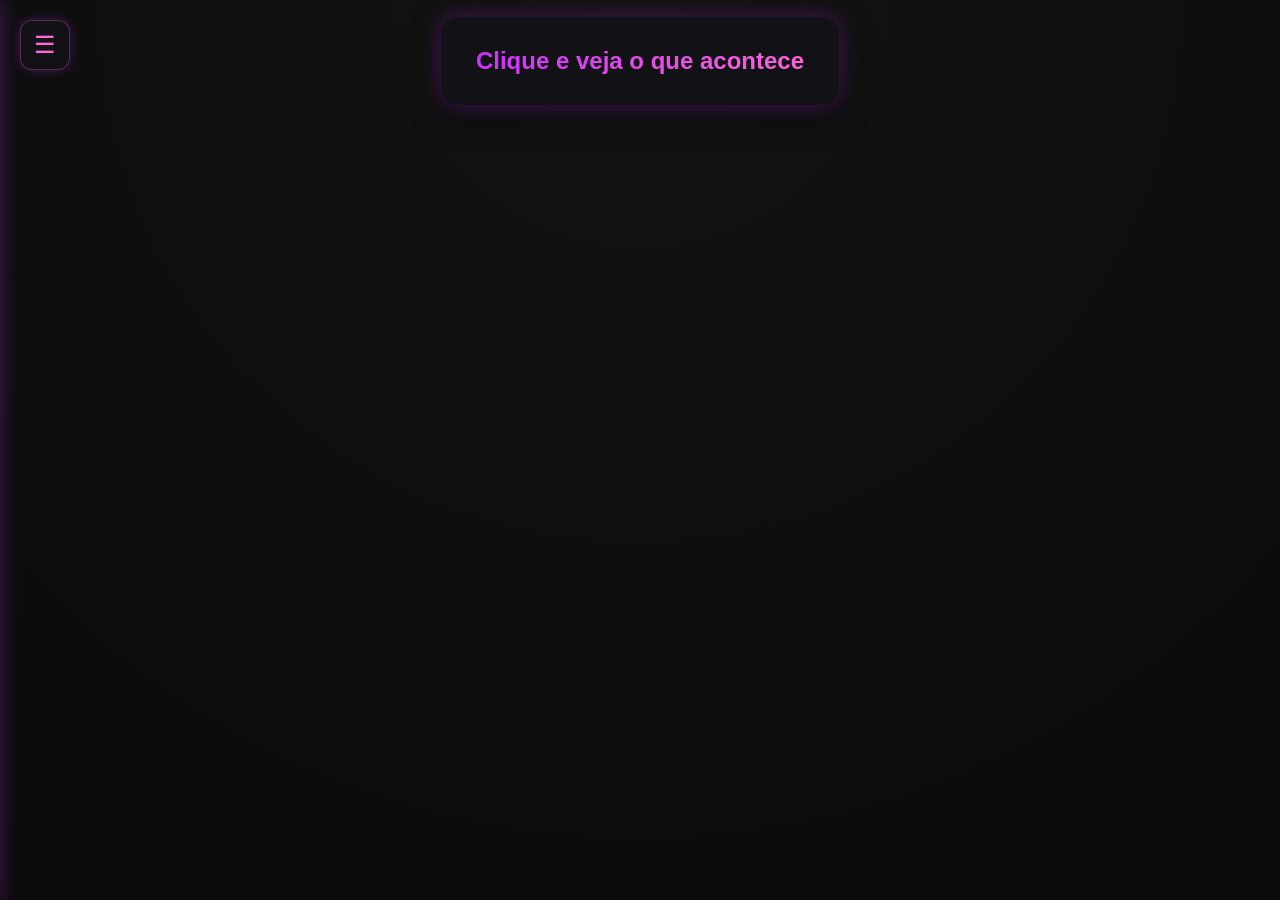
==== Coracoes/index.html @ 2b5cf2e0 "feat: initial commit" ====
<!DOCTYPE html>
<html lang="pt-br">
<head>
  <meta charset="UTF-8">
  <meta name="viewport" content="width=device-width, initial-scale=1">
  <title>💕 Corações 💕</title>
  
  <link rel="stylesheet" href="style.css?v=110">
</head>
<body id="tela">

  <button id="settings-toggle" class="settings-btn">☰</button>

  <div id="settings-panel" class="settings-panel">
    <h2>Estilos de Coração</h2>
    <div class="style-options">
      <button class="style-btn active" data-heart="random">Aleatório (♡ e ♥︎)</button>
      <button class="style-btn" data-heart="♡">Aberto ♡</button>
      <button class="style-btn" data-heart="♥︎">Fechado ♥︎</button>
    </div>
  </div>

  <div class="wrap" id="mensagem-inicial">
    <div class="card">
      <h1>Clique e veja o que acontece</h1>
    </div>
  </div>

  <script src="script.js?v=110"></script>
</body>
</html>
---- Coracoes/style.css ----
:root{
  --dark-bg: #0b0b0b;
  --card-bg: rgba(18, 18, 24, 0.95); 
  --text-color: #f5f5f5;
  --muted-text: #999;
  --accent-violet: #c72fff; 
  --accent-pink: #ff67d4; 
  --shadow-color: rgba(199, 47, 255, 0.3);
  --soft-shadow: rgba(0, 0, 0, 0.5);
}

body {
  margin: 0;
  overflow: hidden;
  background: radial-gradient(circle at top, #121212 0%, var(--dark-bg) 100%); 
  font-family: 'Poppins', 'Segoe UI', sans-serif;
  color: var(--text-color);
  cursor: pointer;
  user-select: none;
  min-height: 100vh;
}

.wrap {
  display: flex;
  align-items: center;
  justify-content: center;
  padding: 1rem;
  box-sizing: border-box;
  animation: fadeInCard 0.8s cubic-bezier(0.25, 1, 0.5, 1) forwards;
}

@keyframes fadeInCard {
  from { opacity: 0; transform: translateY(20px); }
  to { opacity: 1; transform: translateY(0); }
}

.card {
  position: relative;
  background: var(--card-bg);
  padding: 30px;
  border-radius: 1.125rem;
  text-align: center;
  box-shadow: 0 0 1.25rem var(--shadow-color), 0 0.625rem 1.875rem var(--soft-shadow); 
  border: 1px solid rgba(199, 47, 255, 0.1);
  backdrop-filter: blur(8px);
  width: 90%;
  max-width: 400px;
  box-sizing: border-box;
}

.card h1 {
  margin: 0;
  font-size: 1.5rem;
  background: linear-gradient(135deg, var(--accent-violet), var(--accent-pink));
  -webkit-background-clip: text;
  -webkit-text-fill-color: transparent;
  background-clip: text;
  text-fill-color: transparent;
}

span.coracao {
  position: absolute;
  font-size: 100px;
  color: var(--accent-pink);
  filter: drop-shadow(0 0 10px var(--accent-pink));
  
  transform: translate(-50%, -50%);
  pointer-events: none;
  
  animation-name: pulseHeart;
  animation-duration: 0.6s;
  animation-iteration-count: infinite;
  animation-direction: alternate;
  animation-timing-function: ease-in-out;
}

@keyframes pulseHeart {
  from {
    transform: translate(-50%, -50%) scale(0.5);
    opacity: 0.7;
  }
  to {
    transform: translate(-50%, -50%) scale(1);
    opacity: 1;
  }
}

.settings-btn {
  position: fixed;
  top: 20px;
  left: 20px;
  z-index: 101;
  background: var(--card-bg);
  color: var(--accent-pink);
  border: 1px solid rgba(255,103,212,0.3);
  width: 50px;
  height: 50px;
  border-radius: 12px;
  font-size: 1.5rem;
  cursor: pointer;
  transition: all 0.3s ease;
  box-shadow: 0 0 10px var(--shadow-color);
}
.settings-btn:hover {
  color: white;
  background: var(--accent-pink);
}

.settings-panel {
  position: fixed;
  top: 0;
  left: 0;
  width: 300px;
  height: 100%;
  background: var(--card-bg);
  border-right: 1px solid rgba(199, 47, 255, 0.2);
  box-shadow: 0 0 20px var(--shadow-color);
  z-index: 100;
  padding: 20px;
  box-sizing: border-box;
  transform: translateX(-100%);
  transition: transform 0.4s cubic-bezier(0.25, 1, 0.5, 1);
  display: flex;
  flex-direction: column;
  gap: 15px;
}

.settings-panel.open {
  transform: translateX(0%);
}

.settings-panel h2 {
  margin: 0;
  padding-top: 50px;
  text-align: center;
  font-weight: 600;
  background: linear-gradient(135deg, var(--accent-violet), var(--accent-pink));
  -webkit-background-clip: text;
  -webkit-text-fill-color: transparent;
  background-clip: text;
  text-fill-color: transparent;
}

.style-options {
  display: flex;
  flex-direction: column;
  gap: 10px;
}

.style-btn {
  background: #222;
  color: var(--accent-pink);
  border: 1px solid rgba(255,103,212,0.3);
  box-shadow: 0 0 0.625rem rgba(255,255,255,0.1);
  padding: 12px 18px;
  border-radius: 12px;
  font-weight: 600;
  font-size: 1rem;
  cursor: pointer;
  transition: all 0.25s ease;
  text-align: left;
}

.style-btn:hover {
  background: #333;
  color: #fff;
}

.style-btn.active {
  background: linear-gradient(135deg, var(--accent-violet), var(--accent-pink)); 
  color: white;
  box-shadow: 0 0 0.9375rem rgba(199,47,255,0.6);
  transform: scale(1.02);
}
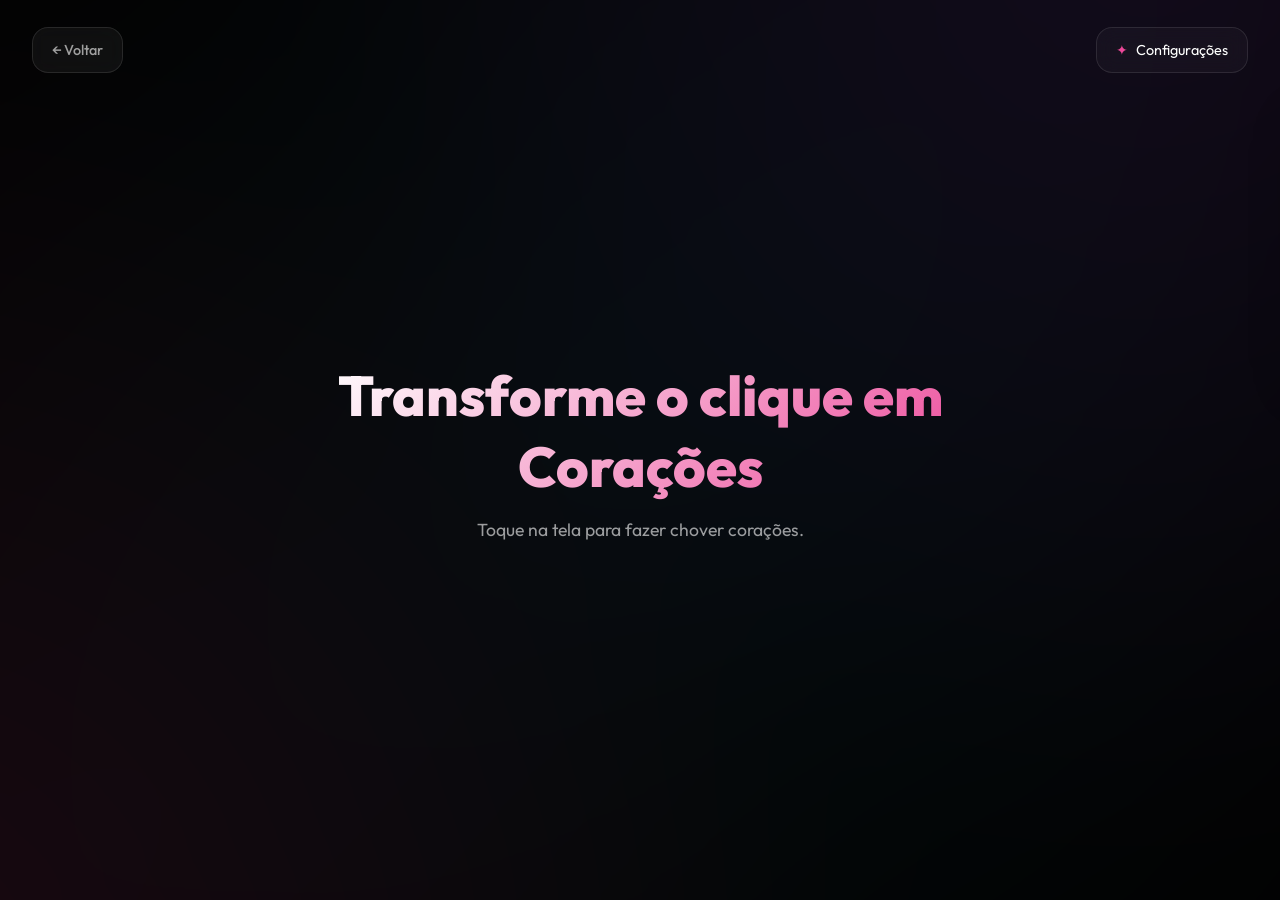
==== commit cbbcc106: "style: melhoria na estilização" ====
--- a/Coracoes/index.html
+++ b/Coracoes/index.html
@@ -2,30 +2,40 @@
 <html lang="pt-br">
 <head>
   <meta charset="UTF-8">
-  <meta name="viewport" content="width=device-width, initial-scale=1">
-  <title>💕 Corações 💕</title>
-  
-  <link rel="stylesheet" href="style.css?v=110">
+  <meta name="viewport" content="width=device-width, initial-scale=1.0">
+  <title>✧ Chuva de Corações ✧</title>
+  <link rel="preconnect" href="https://fonts.googleapis.com">
+  <link rel="preconnect" href="https://fonts.gstatic.com" crossorigin>
+  <link href="https://fonts.googleapis.com/css2?family=Outfit:wght@300;400;600;800&display=swap" rel="stylesheet">
+  <link rel="stylesheet" href="style.css?v=elite">
 </head>
 <body id="tela">
 
-  <button id="settings-toggle" class="settings-btn">☰</button>
+  <div class="mesh-container">
+    <div class="mesh-gradient"></div>
+  </div>
 
-  <div id="settings-panel" class="settings-panel">
-    <h2>Estilos de Coração</h2>
-    <div class="style-options">
-      <button class="style-btn active" data-heart="random">Aleatório (♡ e ♥︎)</button>
-      <button class="style-btn" data-heart="♡">Aberto ♡</button>
-      <button class="style-btn" data-heart="♥︎">Fechado ♥︎</button>
+  <nav class="top-nav">
+    <a href="../index.html" class="back-link">← Voltar</a>
+    <button id="settings-toggle" class="settings-btn">
+      <span>✦</span> Configurações
+    </button>
+  </nav>
+
+  <div id="mensagem-inicial" class="hero-msg">
+    <h1>Transforme o clique em Corações</h1>
+    <p>Toque na tela para fazer chover corações.</p>
+  </div>
+
+  <div id="settings-panel" class="settings-panel glass">
+    <h3>Design dos Corações</h3>
+    <div class="style-selector">
+       <button class="style-btn active" data-heart="random">Aleatório</button>
+       <button class="style-btn" data-heart="♡">Contorno (♡)</button>
+       <button class="style-btn" data-heart="♥︎">Preenchido (♥︎)</button>
     </div>
   </div>
 
-  <div class="wrap" id="mensagem-inicial">
-    <div class="card">
-      <h1>Clique e veja o que acontece</h1>
-    </div>
-  </div>
-
-  <script src="script.js?v=110"></script>
+  <script src="script.js?v=elite"></script>
 </body>
 </html>
--- a/Coracoes/style.css
+++ b/Coracoes/style.css
@@ -1,174 +1,242 @@
-:root{
-  --dark-bg: #0b0b0b;
-  --card-bg: rgba(18, 18, 24, 0.95); 
-  --text-color: #f5f5f5;
-  --muted-text: #999;
-  --accent-violet: #c72fff; 
-  --accent-pink: #ff67d4; 
-  --shadow-color: rgba(199, 47, 255, 0.3);
-  --soft-shadow: rgba(0, 0, 0, 0.5);
-}
-
-body {
-  margin: 0;
-  overflow: hidden;
-  background: radial-gradient(circle at top, #121212 0%, var(--dark-bg) 100%); 
-  font-family: 'Poppins', 'Segoe UI', sans-serif;
-  color: var(--text-color);
-  cursor: pointer;
-  user-select: none;
-  min-height: 100vh;
-}
-
-.wrap {
-  display: flex;
-  align-items: center;
-  justify-content: center;
-  padding: 1rem;
-  box-sizing: border-box;
-  animation: fadeInCard 0.8s cubic-bezier(0.25, 1, 0.5, 1) forwards;
-}
-
-@keyframes fadeInCard {
-  from { opacity: 0; transform: translateY(20px); }
-  to { opacity: 1; transform: translateY(0); }
-}
-
-.card {
-  position: relative;
-  background: var(--card-bg);
-  padding: 30px;
-  border-radius: 1.125rem;
-  text-align: center;
-  box-shadow: 0 0 1.25rem var(--shadow-color), 0 0.625rem 1.875rem var(--soft-shadow); 
-  border: 1px solid rgba(199, 47, 255, 0.1);
-  backdrop-filter: blur(8px);
-  width: 90%;
-  max-width: 400px;
-  box-sizing: border-box;
-}
-
-.card h1 {
-  margin: 0;
-  font-size: 1.5rem;
-  background: linear-gradient(135deg, var(--accent-violet), var(--accent-pink));
-  -webkit-background-clip: text;
-  -webkit-text-fill-color: transparent;
-  background-clip: text;
-  text-fill-color: transparent;
-}
-
-span.coracao {
-  position: absolute;
-  font-size: 100px;
-  color: var(--accent-pink);
-  filter: drop-shadow(0 0 10px var(--accent-pink));
-  
-  transform: translate(-50%, -50%);
-  pointer-events: none;
-  
-  animation-name: pulseHeart;
-  animation-duration: 0.6s;
-  animation-iteration-count: infinite;
-  animation-direction: alternate;
-  animation-timing-function: ease-in-out;
-}
-
-@keyframes pulseHeart {
-  from {
-    transform: translate(-50%, -50%) scale(0.5);
-    opacity: 0.7;
-  }
-  to {
-    transform: translate(-50%, -50%) scale(1);
-    opacity: 1;
-  }
-}
-
-.settings-btn {
-  position: fixed;
-  top: 20px;
-  left: 20px;
-  z-index: 101;
-  background: var(--card-bg);
-  color: var(--accent-pink);
-  border: 1px solid rgba(255,103,212,0.3);
-  width: 50px;
-  height: 50px;
-  border-radius: 12px;
-  font-size: 1.5rem;
-  cursor: pointer;
-  transition: all 0.3s ease;
-  box-shadow: 0 0 10px var(--shadow-color);
-}
-.settings-btn:hover {
-  color: white;
-  background: var(--accent-pink);
-}
-
-.settings-panel {
-  position: fixed;
-  top: 0;
-  left: 0;
-  width: 300px;
-  height: 100%;
-  background: var(--card-bg);
-  border-right: 1px solid rgba(199, 47, 255, 0.2);
-  box-shadow: 0 0 20px var(--shadow-color);
-  z-index: 100;
-  padding: 20px;
-  box-sizing: border-box;
-  transform: translateX(-100%);
-  transition: transform 0.4s cubic-bezier(0.25, 1, 0.5, 1);
-  display: flex;
-  flex-direction: column;
-  gap: 15px;
-}
-
-.settings-panel.open {
-  transform: translateX(0%);
-}
-
-.settings-panel h2 {
-  margin: 0;
-  padding-top: 50px;
-  text-align: center;
-  font-weight: 600;
-  background: linear-gradient(135deg, var(--accent-violet), var(--accent-pink));
-  -webkit-background-clip: text;
-  -webkit-text-fill-color: transparent;
-  background-clip: text;
-  text-fill-color: transparent;
-}
-
-.style-options {
-  display: flex;
-  flex-direction: column;
-  gap: 10px;
-}
-
-.style-btn {
-  background: #222;
-  color: var(--accent-pink);
-  border: 1px solid rgba(255,103,212,0.3);
-  box-shadow: 0 0 0.625rem rgba(255,255,255,0.1);
-  padding: 12px 18px;
-  border-radius: 12px;
-  font-weight: 600;
-  font-size: 1rem;
-  cursor: pointer;
-  transition: all 0.25s ease;
-  text-align: left;
-}
-
-.style-btn:hover {
-  background: #333;
-  color: #fff;
-}
-
-.style-btn.active {
-  background: linear-gradient(135deg, var(--accent-violet), var(--accent-pink)); 
-  color: white;
-  box-shadow: 0 0 0.9375rem rgba(199,47,255,0.6);
-  transform: scale(1.02);
-}
+:root {
+  --bg-black: #030303;
+  --glass: rgba(255, 255, 255, 0.03);
+  --glass-border: rgba(255, 255, 255, 0.1);
+  --text-primary: #ffffff;
+  --text-secondary: rgba(255, 255, 255, 0.6);
+  
+  --accent-violet: #a855f7;
+  --accent-pink: #ec4899;
+  --accent-cyan: #06b6d4;
+  
+  --font-main: 'Outfit', sans-serif;
+}
+
+* {
+  margin: 0;
+  padding: 0;
+  box-sizing: border-box;
+}
+
+img, video, iframe, svg {
+  max-width: 100%;
+  height: auto;
+  object-fit: contain;
+  display: block;
+}
+
+body {
+  background-color: var(--bg-black);
+  color: var(--text-primary);
+  font-family: var(--font-main);
+  min-height: 100vh;
+  overflow: hidden;
+  position: relative;
+  touch-action: manipulation;
+}
+
+/* --- Mesh Background --- */
+.mesh-container {
+  position: fixed;
+  top: 0;
+  left: 0;
+  width: 100%;
+  height: 100%;
+  z-index: -1;
+  overflow: hidden;
+}
+
+.mesh-gradient {
+  position: absolute;
+  width: 200%;
+  height: 200%;
+  top: -50%;
+  left: -50%;
+  background: 
+    radial-gradient(circle at 70% 20%, rgba(168, 85, 247, 0.1) 0%, transparent 40%),
+    radial-gradient(circle at 20% 80%, rgba(236, 72, 153, 0.1) 0%, transparent 40%),
+    radial-gradient(circle at 50% 50%, rgba(6, 182, 212, 0.05) 0%, transparent 50%);
+  filter: blur(10vmin);
+  animation: meshFlow 30s linear infinite;
+}
+
+@keyframes meshFlow {
+  0% { transform: rotate(0deg) scale(1); }
+  50% { transform: rotate(180deg) scale(1.1); }
+  100% { transform: rotate(360deg) scale(1); }
+}
+
+/* --- Navigation --- */
+.top-nav {
+  position: fixed;
+  top: clamp(1rem, 3vh, 2rem);
+  left: clamp(1rem, 3vw, 2rem);
+  right: clamp(1rem, 3vw, 2rem);
+  display: flex;
+  justify-content: space-between;
+  align-items: center;
+  z-index: 100;
+}
+
+.back-link {
+  color: var(--text-secondary);
+  text-decoration: none;
+  font-size: clamp(0.85rem, 2vw, 0.9rem);
+  font-weight: 500;
+  padding: 0.8rem 1.2rem;
+  min-height: 2.75rem;
+  min-width: 2.75rem;
+  display: inline-flex;
+  align-items: center;
+  justify-content: center;
+  background: rgba(255, 255, 255, 0.05);
+  border-radius: 1rem;
+  transition: all 0.3s ease;
+  backdrop-filter: blur(0.625rem);
+  border: 1px solid var(--glass-border);
+}
+
+.back-link:hover {
+  color: #fff;
+  background: rgba(255, 255, 255, 0.1);
+  transform: translateX(-5px);
+}
+
+.settings-btn {
+  background: var(--glass);
+  backdrop-filter: blur(0.625rem);
+  border: 1px solid var(--glass-border);
+  color: #fff;
+  padding: 0.8rem 1.2rem;
+  min-height: 2.75rem;
+  min-width: 2.75rem;
+  border-radius: 1rem;
+  font-family: inherit;
+  font-size: 0.9rem;
+  cursor: pointer;
+  display: flex;
+  align-items: center;
+  justify-content: center;
+  gap: 0.5rem;
+  transition: all 0.3s ease;
+}
+
+.settings-btn span {
+  color: var(--accent-pink);
+}
+
+.settings-btn:hover {
+  background: rgba(255, 255, 255, 0.1);
+  border-color: rgba(255, 255, 255, 0.3);
+}
+
+/* --- Hero Info --- */
+.hero-msg {
+  position: absolute;
+  top: 50%;
+  left: 50%;
+  transform: translate(-50%, -50%);
+  text-align: center;
+  pointer-events: none;
+  z-index: 1;
+}
+
+.hero-msg h1 {
+  font-size: clamp(2rem, 5vw, 3.5rem);
+  font-weight: 800;
+  background: linear-gradient(135deg, #fff 0%, var(--accent-pink) 100%);
+  -webkit-background-clip: text;
+  background-clip: text;
+  -webkit-text-fill-color: transparent;
+  margin-bottom: 1rem;
+}
+
+.hero-msg p {
+  color: var(--text-secondary);
+  font-size: 1.1rem;
+}
+
+/* --- Settings Panel --- */
+.settings-panel {
+  position: fixed;
+  top: clamp(5rem, 12vh, 6rem);
+  right: clamp(1rem, 3vw, 2rem);
+  width: min(17.5rem, 90vw);
+  padding: clamp(1.5rem, 4vw, 2rem);
+  border-radius: 2rem;
+  transform: translateX(calc(100% + 3rem));
+  transition: transform 0.5s cubic-bezier(0.23, 1, 0.32, 1);
+  z-index: 90;
+  background: rgba(255, 255, 255, 0.03);
+  backdrop-filter: blur(1.25rem);
+  border: 1px solid var(--glass-border);
+  box-shadow: 0 1.5rem 3.125rem -0.75rem rgba(0, 0, 0, 0.5);
+}
+
+.settings-panel.open {
+  transform: translateX(0);
+}
+
+.settings-panel h3 {
+  font-size: 1.1rem;
+  margin-bottom: 1.5rem;
+  color: var(--text-secondary);
+  font-weight: 600;
+}
+
+.style-selector {
+  display: flex;
+  flex-direction: column;
+  gap: 0.75rem;
+}
+
+.style-btn {
+  padding: 0.8rem 1.2rem;
+  background: rgba(255, 255, 255, 0.05);
+  border: 1px solid transparent;
+  color: var(--text-secondary);
+  border-radius: 1rem;
+  cursor: pointer;
+  text-align: left;
+  font-family: inherit;
+  transition: all 0.3s ease;
+}
+
+.style-btn.active {
+  background: rgba(236, 72, 153, 0.1);
+  border-color: var(--accent-pink);
+  color: #fff;
+}
+
+.style-btn:hover:not(.active) {
+  background: rgba(255, 255, 255, 0.1);
+  color: #fff;
+}
+
+/* --- Generated Hearts --- */
+.coracao {
+  position: absolute;
+  font-size: 2rem;
+  color: var(--accent-pink);
+  pointer-events: none;
+  z-index: 2;
+  text-shadow: 0 0 0.625rem rgba(236, 72, 153, 0.5), 
+               0 0 1.25rem rgba(236, 72, 153, 0.3);
+  animation: floatUp 4s cubic-bezier(0.25, 1, 0.5, 1) forwards;
+  will-change: transform, opacity;
+}
+
+@keyframes floatUp {
+  0% {
+    transform: translate(-50%, -50%) scale(0) rotate(0deg);
+    opacity: 0;
+  }
+  20% {
+    transform: translate(-50%, -50%) scale(1.2) rotate(10deg);
+    opacity: 1;
+  }
+  100% {
+    transform: translate(-50%, -20vh) scale(0.8) rotate(-10deg);
+    opacity: 0;
+  }
+}
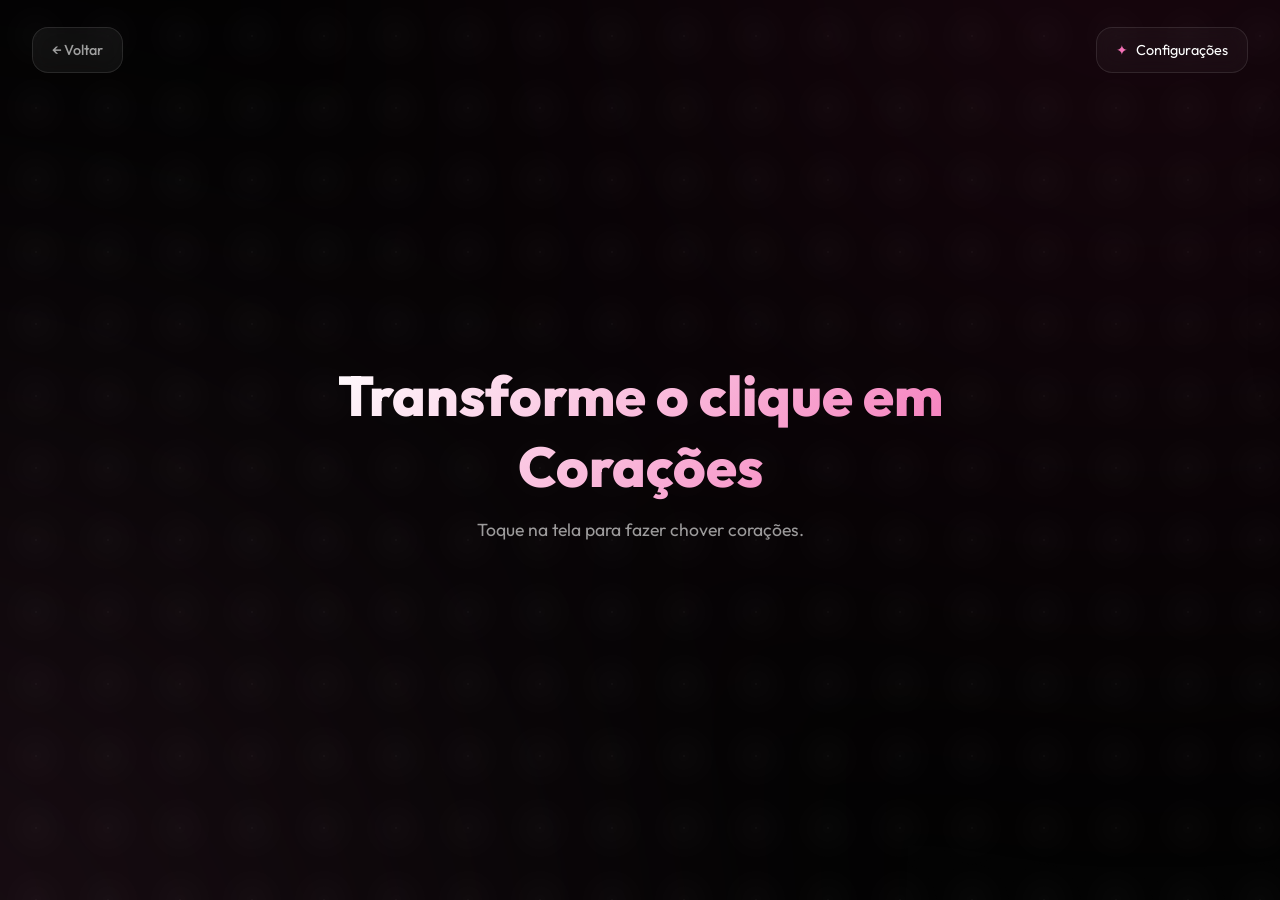
==== commit 99840830: "feat: Adicionado o portal do pedido de namoro" ====
--- a/Coracoes/index.html
+++ b/Coracoes/index.html
@@ -13,6 +13,7 @@
 
   <div class="mesh-container">
     <div class="mesh-gradient"></div>
+    <div class="stars-overlay"></div>
   </div>
 
   <nav class="top-nav">
--- a/Coracoes/style.css
+++ b/Coracoes/style.css
@@ -5,9 +5,9 @@
   --text-primary: #ffffff;
   --text-secondary: rgba(255, 255, 255, 0.6);
   
-  --accent-violet: #a855f7;
-  --accent-pink: #ec4899;
-  --accent-cyan: #06b6d4;
+  --accent-violet: #db2777;
+  --accent-pink: #f472b6;
+  --accent-cyan: #ec4899;
   
   --font-main: 'Outfit', sans-serif;
 }
@@ -53,17 +53,24 @@
   top: -50%;
   left: -50%;
   background: 
-    radial-gradient(circle at 70% 20%, rgba(168, 85, 247, 0.1) 0%, transparent 40%),
-    radial-gradient(circle at 20% 80%, rgba(236, 72, 153, 0.1) 0%, transparent 40%),
-    radial-gradient(circle at 50% 50%, rgba(6, 182, 212, 0.05) 0%, transparent 50%);
+    radial-gradient(circle at 70% 20%, rgba(219, 39, 119, 0.1) 0%, transparent 40%),
+    radial-gradient(circle at 20% 80%, rgba(244, 114, 182, 0.1) 0%, transparent 40%);
   filter: blur(10vmin);
-  animation: meshFlow 30s linear infinite;
-}
-
-@keyframes meshFlow {
-  0% { transform: rotate(0deg) scale(1); }
-  50% { transform: rotate(180deg) scale(1.1); }
-  100% { transform: rotate(360deg) scale(1); }
+  animation: bgFlow 30s linear infinite;
+}
+
+@keyframes bgFlow {
+  0% { transform: rotate(0deg); }
+  100% { transform: rotate(360deg); }
+}
+
+.stars-overlay {
+  position: absolute;
+  inset: 0;
+  background-image: radial-gradient(white, rgba(255, 255, 255, 0.2) 1px, transparent 40px);
+  background-size: 8vmin 8vmin;
+  opacity: 0.1;
+  z-index: -1;
 }
 
 /* --- Navigation --- */
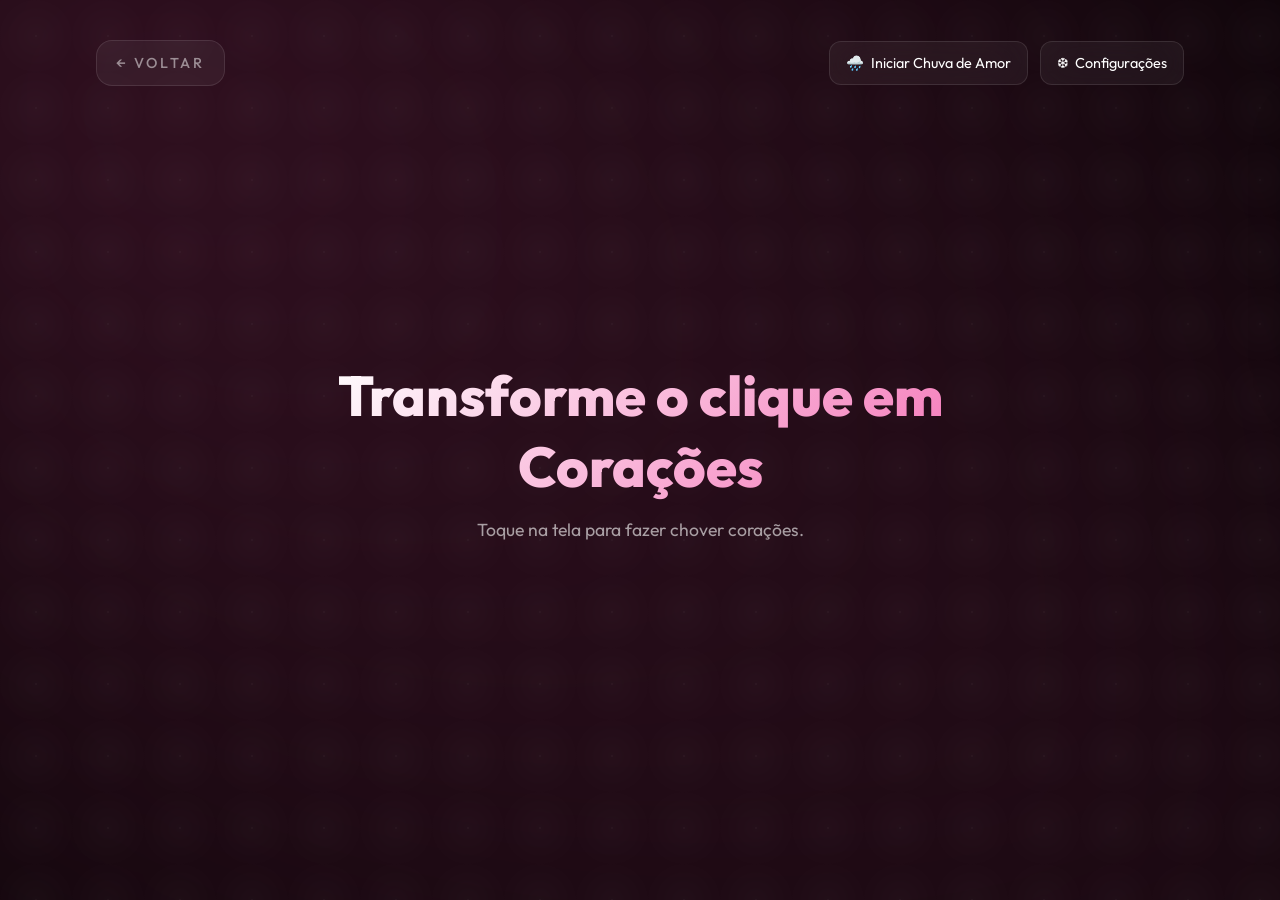
==== commit 10565e19: "feat: evolução completa do portal com interações globais, chuva de amor e otimizações" ====
--- a/Coracoes/index.html
+++ b/Coracoes/index.html
@@ -1,42 +1,48 @@
-<!DOCTYPE html>
-<html lang="pt-br">
-<head>
-  <meta charset="UTF-8">
-  <meta name="viewport" content="width=device-width, initial-scale=1.0">
-  <title>✧ Chuva de Corações ✧</title>
-  <link rel="preconnect" href="https://fonts.googleapis.com">
-  <link rel="preconnect" href="https://fonts.gstatic.com" crossorigin>
-  <link href="https://fonts.googleapis.com/css2?family=Outfit:wght@300;400;600;800&display=swap" rel="stylesheet">
-  <link rel="stylesheet" href="style.css?v=elite">
-</head>
-<body id="tela">
-
-  <div class="mesh-container">
-    <div class="mesh-gradient"></div>
-    <div class="stars-overlay"></div>
-  </div>
-
-  <nav class="top-nav">
-    <a href="../index.html" class="back-link">← Voltar</a>
-    <button id="settings-toggle" class="settings-btn">
-      <span>✦</span> Configurações
-    </button>
-  </nav>
-
-  <div id="mensagem-inicial" class="hero-msg">
-    <h1>Transforme o clique em Corações</h1>
-    <p>Toque na tela para fazer chover corações.</p>
-  </div>
-
-  <div id="settings-panel" class="settings-panel glass">
-    <h3>Design dos Corações</h3>
-    <div class="style-selector">
-       <button class="style-btn active" data-heart="random">Aleatório</button>
-       <button class="style-btn" data-heart="♡">Contorno (♡)</button>
-       <button class="style-btn" data-heart="♥︎">Preenchido (♥︎)</button>
-    </div>
-  </div>
-
-  <script src="script.js?v=elite"></script>
-</body>
-</html>
+<!DOCTYPE html>
+<html lang="pt-br">
+<head>
+  <meta charset="UTF-8">
+  <meta name="viewport" content="width=device-width, initial-scale=1.0">
+  <title>✧ Chuva de Corações ✧</title>
+  <link rel="preconnect" href="https://fonts.googleapis.com">
+  <link rel="preconnect" href="https://fonts.gstatic.com" crossorigin>
+  <link href="https://fonts.googleapis.com/css2?family=Outfit:wght@300;400;600;800&display=swap" rel="stylesheet">
+  <!-- Base visual compartilhada: reset, gradiente, estrelas, navegação, corações -->
+  <link rel="stylesheet" href="../style.css">
+  <!-- Estilos únicos desta página -->
+  <link rel="stylesheet" href="coracoes.css">
+</head>
+<body id="tela">
+
+  <nav class="top-nav">
+    <a href="../index.html" class="back-link">← Voltar</a>
+    <div style="display:flex;gap:0.75rem;align-items:center;flex-wrap:wrap;">
+      <button id="rain-btn" class="settings-btn">
+        <span>🌧️</span> Iniciar Chuva de Amor
+      </button>
+      <button id="settings-toggle" class="settings-btn">
+        <span>❆</span> Configurações
+      </button>
+    </div>
+  </nav>
+
+  <div id="mensagem-inicial" class="hero-msg">
+    <h1>Transforme o clique em Corações</h1>
+    <p>Toque na tela para fazer chover corações.</p>
+  </div>
+
+  <div id="settings-panel" class="settings-panel glass">
+    <h3>Design dos Corações</h3>
+    <div class="style-selector">
+       <button class="style-btn active" data-heart="random">Aleatório</button>
+       <button class="style-btn" data-heart="♡">Contorno (♡)</button>
+       <button class="style-btn" data-heart="♥︎">Preenchido (♥︎)</button>
+    </div>
+  </div>
+
+  <!-- Script global de interação -->
+  <script src="../script.js"></script>
+  <!-- Script local: painel de estilos e Chuva de Amor -->
+  <script src="coracoes.js"></script>
+</body>
+</html>
--- a/style.css
+++ b/style.css
@@ -0,0 +1,340 @@
+/* ================================================================
+   style.css — Base Visual Global & Home · Portal do Afeto 💖
+   Importado por todas as páginas do projeto.
+   Contém: reset, variáveis globais, fundo animado, navegação,
+   coração de clique e o layout da página inicial (Bento Grid).
+   ================================================================ */
+
+/* --- Variáveis Base --- */
+:root {
+  --bg-black:      #020202;
+  --glass:         rgba(255, 255, 255, 0.05);
+  --glass-border:  rgba(255, 255, 255, 0.1);
+  --text-main:     #ffffff;
+  --text-dim:      rgba(255, 255, 255, 0.5);
+  --font-main:     'Outfit', sans-serif;
+
+  /* Cor de destaque padrão — sobrescrita em cada página via :root local */
+  --page-accent:   #a855f7;
+  
+  /* Cores específicas da home */
+  --accent-violet: #a855f7;
+  --accent-pink:   #ec4899;
+  --accent-cyan:   #06b6d4;
+  --accent-magenta:#d946ef;
+}
+
+/* --- Reset Universal --- */
+*, *::before, *::after {
+  margin: 0;
+  padding: 0;
+  box-sizing: border-box;
+}
+
+img, video, iframe, svg {
+  max-width: 100%;
+  height: auto;
+  object-fit: contain;
+  display: block;
+}
+
+/* --- Base do Body Global --- */
+body {
+  background-color: var(--bg-black);
+  color: var(--text-main);
+  font-family: var(--font-main);
+  min-height: 100vh;
+  overflow-x: hidden;
+  position: relative;
+}
+
+/* Classe exclusiva para centrar o conteúdo na página Home (index.html) */
+.home-body {
+  display: flex;
+  justify-content: center;
+  align-items: safe center;
+  padding: 2rem 0;
+}
+
+/* ================================================================
+   Fundo Atmosférico — Mesh Gradient + Estrelas
+   O gradiente é definido com --page-accent para ser único em
+   cada página.
+   ================================================================ */
+body::before {
+  content: "";
+  position: fixed;
+  inset: 0;
+  width: 200vw;
+  height: 200vh;
+  top: -50%;
+  left: -50%;
+  z-index: -2;
+  background:
+    radial-gradient(circle at 30% 30%, color-mix(in srgb, var(--page-accent) 20%, transparent) 0%, transparent 60%),
+    radial-gradient(circle at 70% 70%, color-mix(in srgb, var(--page-accent) 12%, transparent) 0%, transparent 60%);
+  filter: blur(10vmin);
+  animation: bgFlow 30s linear infinite;
+  pointer-events: none;
+}
+
+@keyframes bgFlow {
+  0%   { transform: rotate(0deg); }
+  100% { transform: rotate(360deg); }
+}
+
+body::after {
+  content: "";
+  position: fixed;
+  inset: 0;
+  background-image: radial-gradient(white, rgba(255, 255, 255, 0.2) 1px, transparent 40px);
+  background-size: 8vmin 8vmin;
+  opacity: 0.1;
+  z-index: -1;
+  pointer-events: none;
+}
+
+/* ================================================================
+   Navegação Superior — Fixada no topo com Glassmorphism
+   ================================================================ */
+.top-nav {
+  position: fixed;
+  top: 0;
+  left: 0;
+  right: 0;
+  min-height: max(3.75rem, 8vh);
+  padding: 0 clamp(1rem, 5vw, 4rem);
+  display: flex;
+  align-items: center;
+  justify-content: space-between;
+  gap: 0.75rem;
+  flex-wrap: wrap;
+  z-index: 100;
+}
+
+.glass {
+  background: var(--glass);
+  backdrop-filter: blur(1.25rem);
+  border-bottom: 1px solid var(--glass-border);
+}
+
+.back-link {
+  color: var(--text-dim);
+  text-decoration: none;
+  font-weight: 600;
+  text-transform: uppercase;
+  letter-spacing: 0.2em;
+  font-size: clamp(0.75rem, 2vw, 0.8rem);
+  transition: all 0.3s ease;
+  display: inline-flex;
+  min-height: 2.75rem;
+  min-width: 2.75rem;
+  align-items: center;
+  justify-content: center;
+  gap: 0.5rem;
+  padding: 0.5rem 0.75rem;
+  border-radius: 0.75rem;
+}
+
+.back-link:hover {
+  color: var(--text-main);
+  transform: translateX(-4px);
+}
+
+.settings-btn {
+  background: var(--glass);
+  backdrop-filter: blur(1.25rem);
+  border: 1px solid var(--glass-border);
+  color: var(--text-main);
+  padding: 0.6rem 1rem;
+  min-height: 2.75rem;
+  border-radius: 0.75rem;
+  font-family: inherit;
+  font-size: clamp(0.8rem, 2vw, 0.9rem);
+  cursor: pointer;
+  display: inline-flex;
+  align-items: center;
+  gap: 0.4rem;
+  transition: all 0.3s ease;
+  white-space: nowrap;
+}
+
+.settings-btn:hover {
+  background: rgba(255, 255, 255, 0.1);
+  border-color: var(--page-accent);
+  box-shadow: 0 0 0.75rem color-mix(in srgb, var(--page-accent) 40%, transparent);
+}
+
+/* ================================================================
+   Corações Gerados & Chuva de Amor 💖
+   ================================================================ */
+.coracao {
+  position: fixed;
+  font-size: 2rem;
+  color: var(--page-accent);
+  pointer-events: none;
+  z-index: 9999;
+  text-shadow:
+    0 0 0.625rem color-mix(in srgb, var(--page-accent) 60%, transparent),
+    0 0 1.25rem  color-mix(in srgb, var(--page-accent) 35%, transparent);
+  animation: floatUp 1.8s cubic-bezier(0.25, 1, 0.5, 1) forwards;
+  will-change: transform, opacity;
+  user-select: none;
+  transform: translate(-50%, -50%); /* Centraliza o coração no clique */
+}
+
+@keyframes floatUp {
+  0% { transform: translate(-50%, -50%) scale(0) rotate(0deg); opacity: 0; }
+  18% { transform: translate(-50%, -50%) scale(1.3) rotate(12deg); opacity: 1; }
+  100% { transform: translate(-50%, calc(-50% - 22vh)) scale(0.7) rotate(-8deg); opacity: 0; }
+}
+
+.coracao-chuva {
+  animation: chuvaUp var(--duracao, 4s) ease-in forwards;
+  font-size: var(--tamanho, 2rem);
+  top: auto;
+  bottom: -2rem;
+}
+
+@keyframes chuvaUp {
+  0% { transform: translateX(-50%) translateY(0) scale(var(--escala, 1)) rotate(0deg); opacity: 0; }
+  8% { opacity: 1; }
+  88% { opacity: 0.7; }
+  100% { transform: translateX(-50%) translateY(-110vh) scale(var(--escala, 1)) rotate(20deg); opacity: 0; }
+}
+
+/* ================================================================
+   Estilos Específicos da Página Inicial (Bento Grid)
+   ================================================================ */
+.main-container {
+  position: relative;
+  width: 100%;
+  max-width: clamp(18.75rem, 90vw, 75rem);
+  padding: clamp(1rem, 5vw, 3rem);
+  display: flex;
+  flex-direction: column;
+  gap: clamp(1.5rem, 5vw, 3rem);
+  z-index: 10;
+}
+
+.hero { text-align: center; }
+
+.glitch-title {
+  font-size: clamp(2.5rem, 8vw, 4.5rem);
+  font-weight: 800;
+  letter-spacing: -0.02em;
+  margin-bottom: 1rem;
+  background: linear-gradient(135deg, #fff 0%, #a855f7 100%);
+  -webkit-background-clip: text;
+  background-clip: text;
+  -webkit-text-fill-color: transparent;
+  position: relative;
+}
+
+.subtitle {
+  color: var(--text-dim);
+  font-size: clamp(0.9rem, 2.5vw, 1.1rem);
+  max-width: min(37.5rem, 90vw);
+  margin: 0 auto;
+}
+
+.bento-grid {
+  display: grid;
+  grid-template-columns: repeat(4, 1fr);
+  grid-auto-rows: minmax(18vh, auto);
+  gap: clamp(1rem, 3vw, 1.5rem);
+}
+
+.bento-item {
+  position: relative;
+  background: var(--glass);
+  border: 1px solid var(--glass-border);
+  border-radius: 2rem;
+  text-decoration: none;
+  padding: 2rem;
+  overflow: hidden;
+  transition: all 0.5s cubic-bezier(0.23, 1, 0.32, 1);
+  display: flex;
+  flex-direction: column;
+  justify-content: flex-end;
+  backdrop-filter: blur(0.625rem);
+}
+
+.item-large { grid-column: span 2; grid-row: span 2; }
+.item-medium { grid-column: span 2; grid-row: span 1; }
+.item-small { grid-column: span 1; grid-row: span 1; }
+
+.bento-item:hover {
+  transform: translateY(-0.5rem) scale(1.02);
+  border-color: rgba(255, 255, 255, 0.3);
+  background: rgba(255, 255, 255, 0.05);
+  box-shadow: 0 2vh 4vh rgba(0, 0, 0, 0.3);
+}
+
+.item-content {
+  position: relative;
+  z-index: 2;
+  display: flex;
+  flex-direction: column;
+  gap: 1rem;
+}
+
+.icon {
+  font-size: 2.5rem;
+  margin-bottom: 0.5rem;
+  transition: transform 0.5s ease;
+}
+
+.bento-item:hover .icon { transform: scale(1.2) rotate(-5deg); }
+
+.text-group h3 {
+  font-size: 1.5rem;
+  font-weight: 700;
+  margin-bottom: 0.5rem;
+  color: #fff;
+}
+
+.text-group p {
+  font-size: 0.95rem;
+  color: var(--text-dim);
+  line-height: 1.4;
+}
+
+.item-overlay {
+  position: absolute;
+  top: 0; left: 0; width: 100%; height: 100%;
+  opacity: 0;
+  transition: opacity 0.5s ease;
+  z-index: 1;
+}
+
+.violet { background: radial-gradient(circle at top right, rgba(168, 85, 247, 0.2), transparent); }
+.pink { background: radial-gradient(circle at top right, rgba(236, 72, 153, 0.2), transparent); }
+.cyan { background: radial-gradient(circle at top right, rgba(6, 182, 212, 0.2), transparent); }
+.magenta { background: radial-gradient(circle at top right, rgba(217, 70, 239, 0.2), transparent); }
+
+.bento-item:hover .item-overlay { opacity: 1; }
+
+.footer { text-align: center; margin-top: 1rem; }
+.footer p { color: var(--text-dim); font-size: 0.8rem; text-transform: uppercase; letter-spacing: 0.1em; }
+
+/* --- Responsividade da Home --- */
+@media (max-width: 64em) {
+  .bento-grid {
+    grid-template-columns: repeat(2, 1fr);
+  }
+  .item-large, .item-medium, .item-small { min-height: 22vh; }
+}
+
+@media (max-width: 48em) {
+  .main-container { padding: 1.5rem; }
+  .glitch-title { font-size: clamp(2rem, 10vw, 3rem); }
+  .bento-item { border-radius: 1.5rem; padding: 1.5rem; min-height: 20vh; }
+}
+
+@media (max-width: 30em) {
+  .bento-grid {
+    grid-template-columns: 1fr;
+  }
+  .item-large, .item-medium, .item-small { grid-column: span 1 !important; grid-row: span 1 !important; min-height: 25vh; }
+}
--- a/Coracoes/coracoes.css
+++ b/Coracoes/coracoes.css
@@ -0,0 +1,132 @@
+/* ================================================================
+   Coracoes/style.css — Identidade Visual: Chuva de Corações 💖
+   Importa shared.css pela tag HTML. Aqui ficam apenas os estilos
+   únicos desta página (nav flutuante, painel, seletores, etc.).
+   ================================================================ */
+
+/* --- Identidade de cor desta página --- */
+:root {
+  --page-accent:     #ec4899;  /* rosa vibrante — a cor do amor */
+  --accent-pink:     #f472b6;
+  --text-secondary:  rgba(255, 255, 255, 0.6);
+}
+
+/* Overflow visível — necessário para os corações voarem pela tela */
+body {
+  overflow: hidden;
+  min-height: 100vh;
+  touch-action: manipulation;
+}
+
+/* --- Navegação Flutuante (diferente das outras páginas) --- */
+/* Esta nav é posicionada com offset, não encostada no topo */
+.top-nav {
+  top: clamp(1rem, 3vh, 2rem);
+  left: clamp(1rem, 3vw, 2rem);
+  right: clamp(1rem, 3vw, 2rem);
+  background: transparent;     /* sem fundo — sobrescreve o .glass da base */
+  border-bottom: none;
+}
+
+/* Link de voltar com estilo "pill" característico desta página */
+.back-link {
+  background: rgba(255, 255, 255, 0.05);
+  border-radius: 1rem;
+  border: 1px solid var(--glass-border);
+  font-size: clamp(0.85rem, 2vw, 0.9rem);
+  font-weight: 500;
+  padding: 0.8rem 1.2rem;
+}
+
+.back-link:hover {
+  background: rgba(255, 255, 255, 0.1);
+}
+
+/* --- Mensagem Central (Tela de Início) --- */
+.hero-msg {
+  position: absolute;
+  top: 50%;
+  left: 50%;
+  transform: translate(-50%, -50%);
+  text-align: center;
+  pointer-events: none;   /* não captura cliques */
+  z-index: 1;
+}
+
+.hero-msg h1 {
+  font-size: clamp(2rem, 5vw, 3.5rem);
+  font-weight: 800;
+  background: linear-gradient(135deg, #fff 0%, var(--accent-pink) 100%);
+  -webkit-background-clip: text;
+  background-clip: text;
+  -webkit-text-fill-color: transparent;
+  margin-bottom: 1rem;
+}
+
+.hero-msg p {
+  color: var(--text-secondary);
+  font-size: 1.1rem;
+}
+
+/* --- Painel de Configurações Deslizante --- */
+.settings-panel {
+  position: fixed;
+  top: clamp(5rem, 12vh, 6rem);
+  right: clamp(1rem, 3vw, 2rem);
+  width: min(17.5rem, 90vw);
+  padding: clamp(1.5rem, 4vw, 2rem);
+  border-radius: 2rem;
+  /* Começa oculto fora da tela (à direita) */
+  transform: translateX(calc(100% + 3rem));
+  transition: transform 0.5s cubic-bezier(0.23, 1, 0.32, 1);
+  z-index: 90;
+  background: rgba(255, 255, 255, 0.03);
+  backdrop-filter: blur(1.25rem);
+  border: 1px solid var(--glass-border);
+  box-shadow: 0 1.5rem 3.125rem -0.75rem rgba(0, 0, 0, 0.5);
+}
+
+/* Painel aberto — desliza para dentro da tela */
+.settings-panel.open {
+  transform: translateX(0);
+}
+
+.settings-panel h3 {
+  font-size: 1.1rem;
+  margin-bottom: 1.5rem;
+  color: var(--text-secondary);
+  font-weight: 600;
+}
+
+/* --- Seletor de Estilo de Coração --- */
+.style-selector {
+  display: flex;
+  flex-direction: column;
+  gap: 0.75rem;
+}
+
+/* Botões de opção dentro do painel */
+.style-btn {
+  padding: 0.8rem 1.2rem;
+  background: rgba(255, 255, 255, 0.05);
+  border: 1px solid transparent;
+  color: var(--text-secondary);
+  border-radius: 1rem;
+  cursor: pointer;
+  text-align: left;
+  font-family: inherit;
+  font-size: 0.9rem;
+  transition: all 0.3s ease;
+}
+
+/* Estado ativo do botão selecionado */
+.style-btn.active {
+  background: color-mix(in srgb, var(--page-accent) 12%, transparent);
+  border-color: var(--accent-pink);
+  color: #fff;
+}
+
+.style-btn:hover:not(.active) {
+  background: rgba(255, 255, 255, 0.1);
+  color: #fff;
+}
